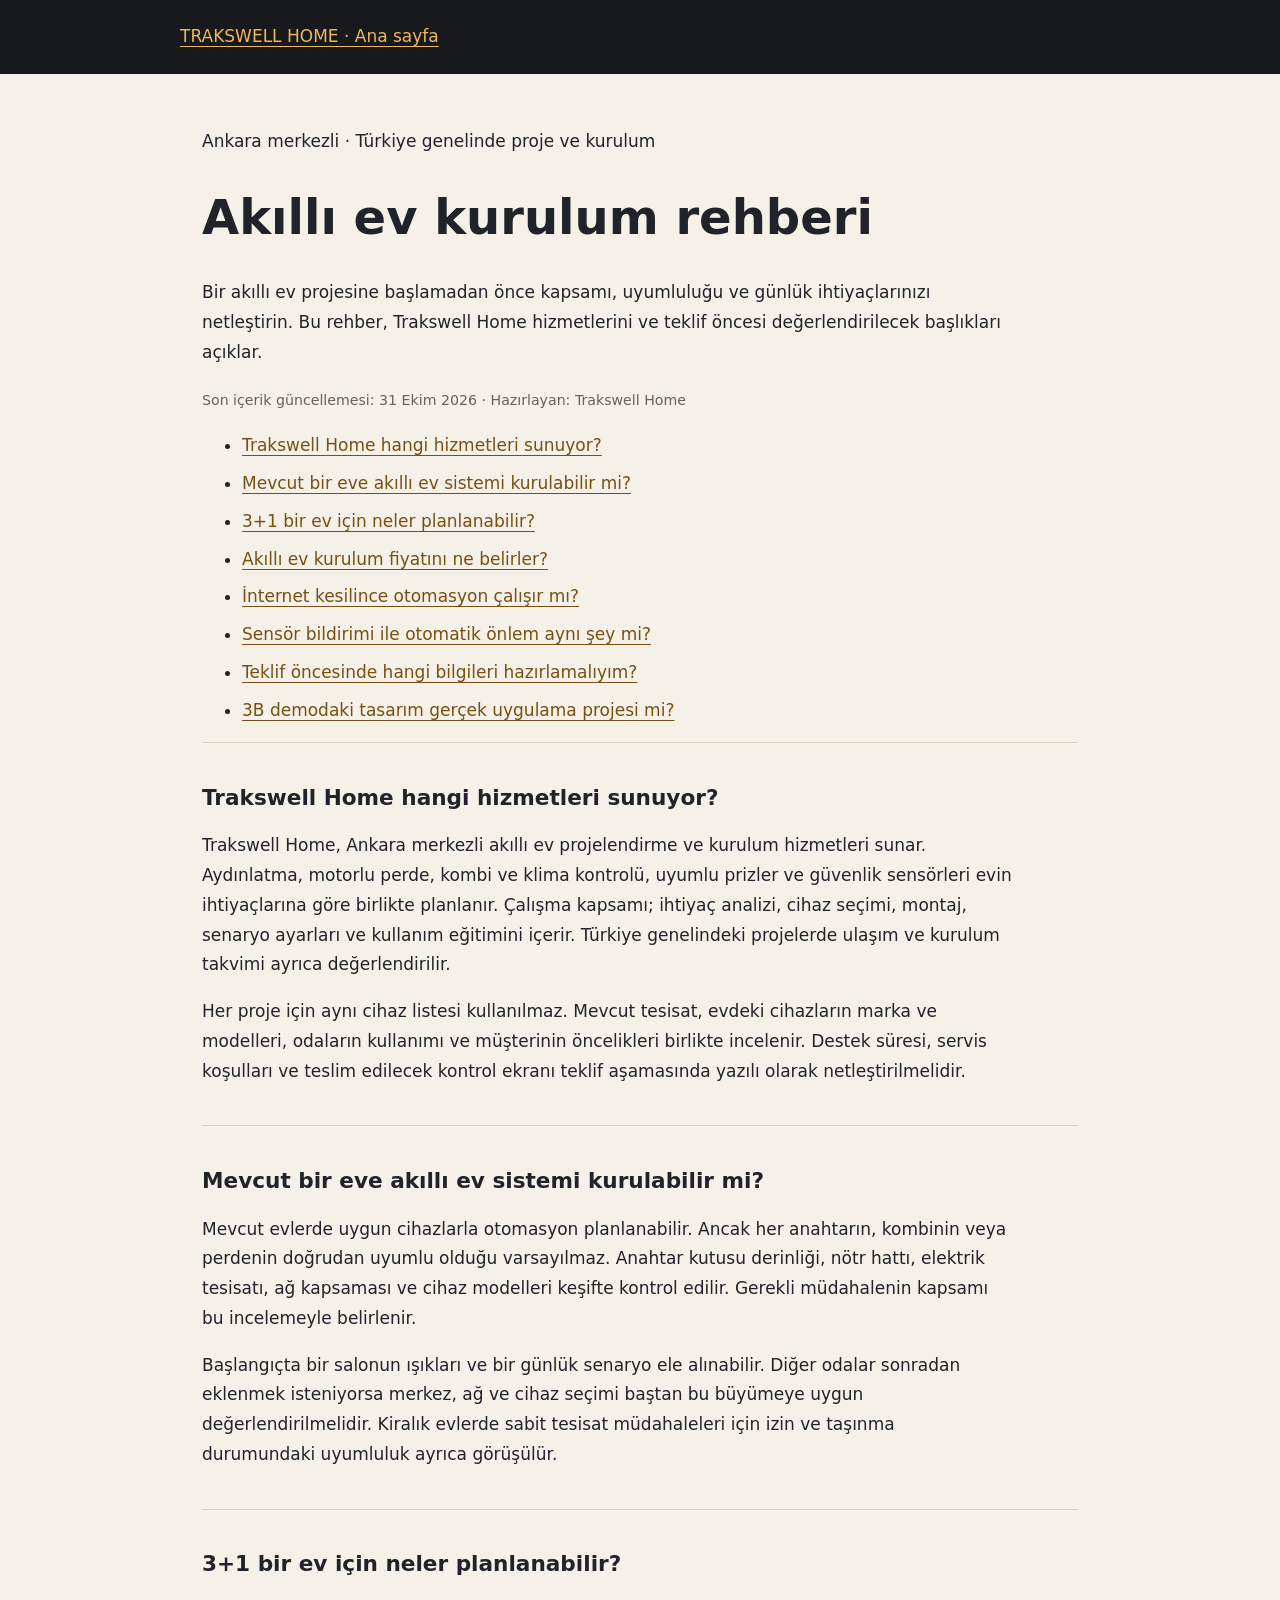
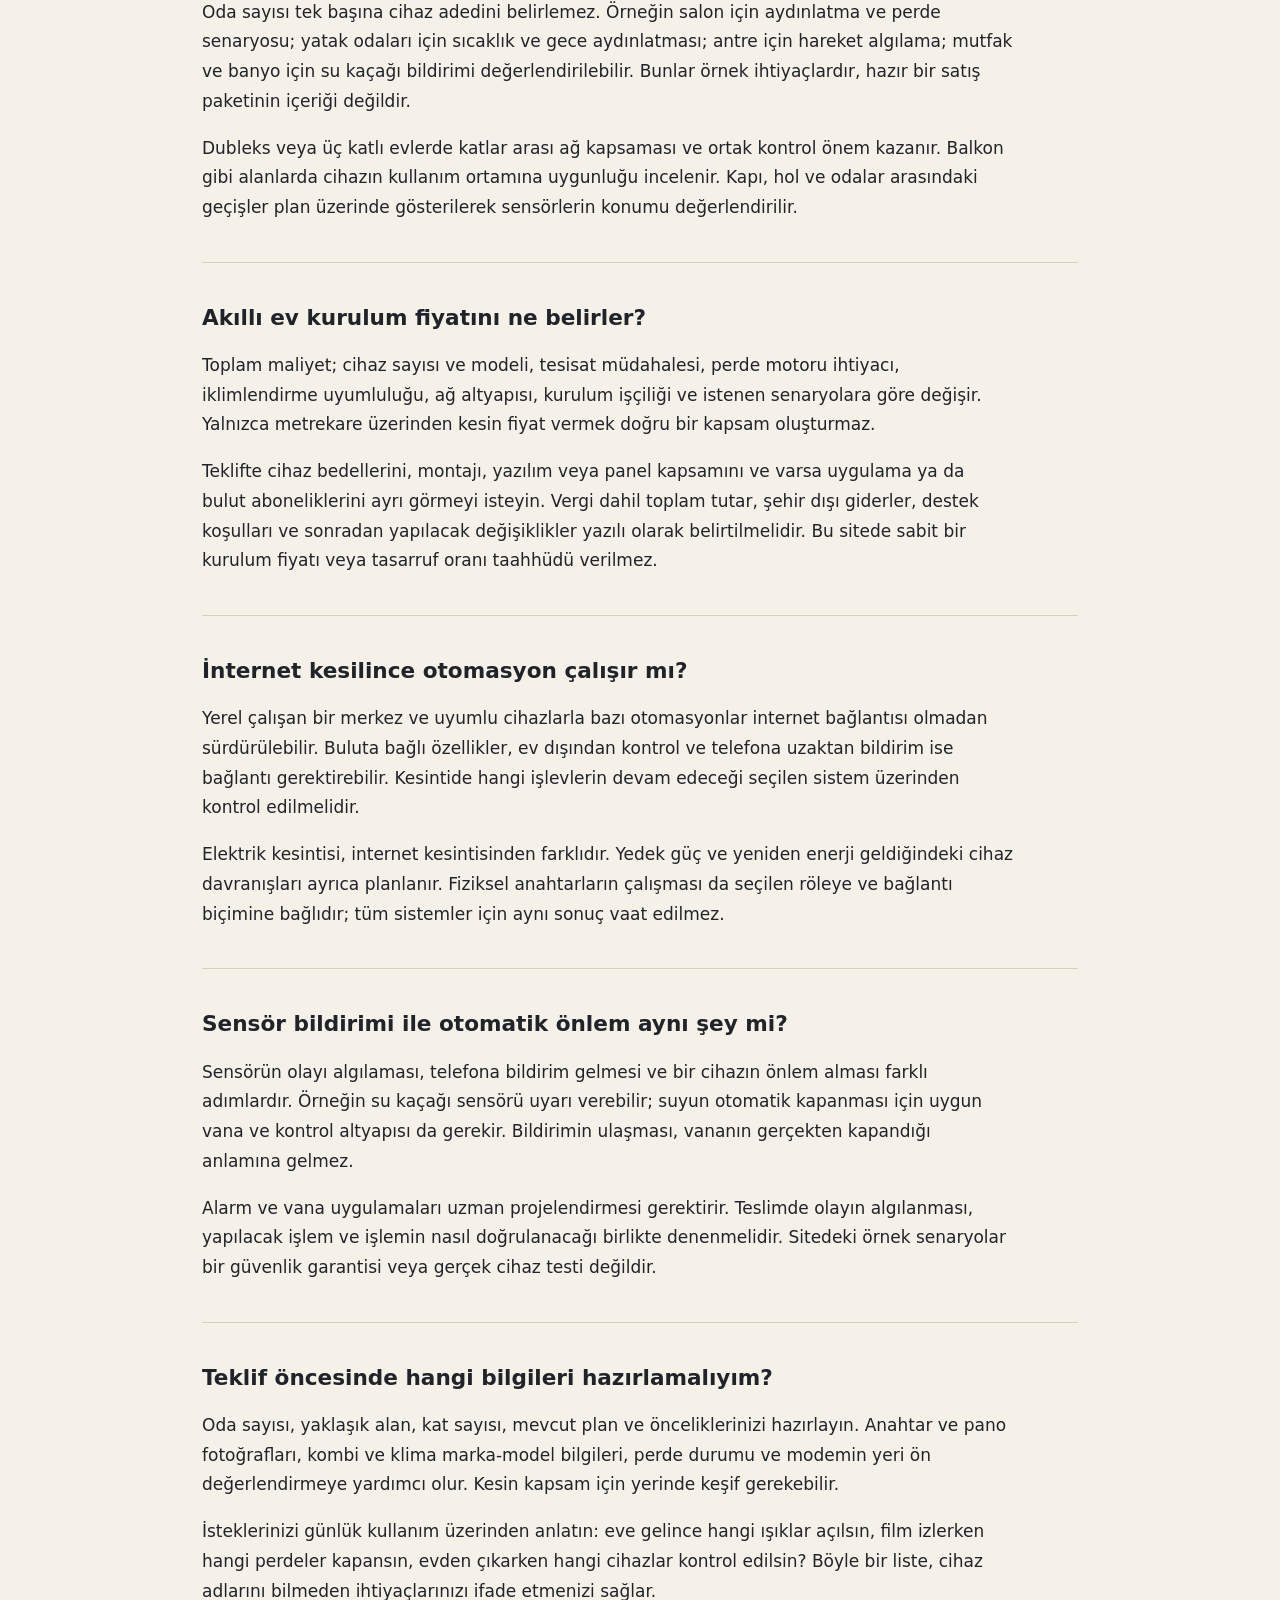
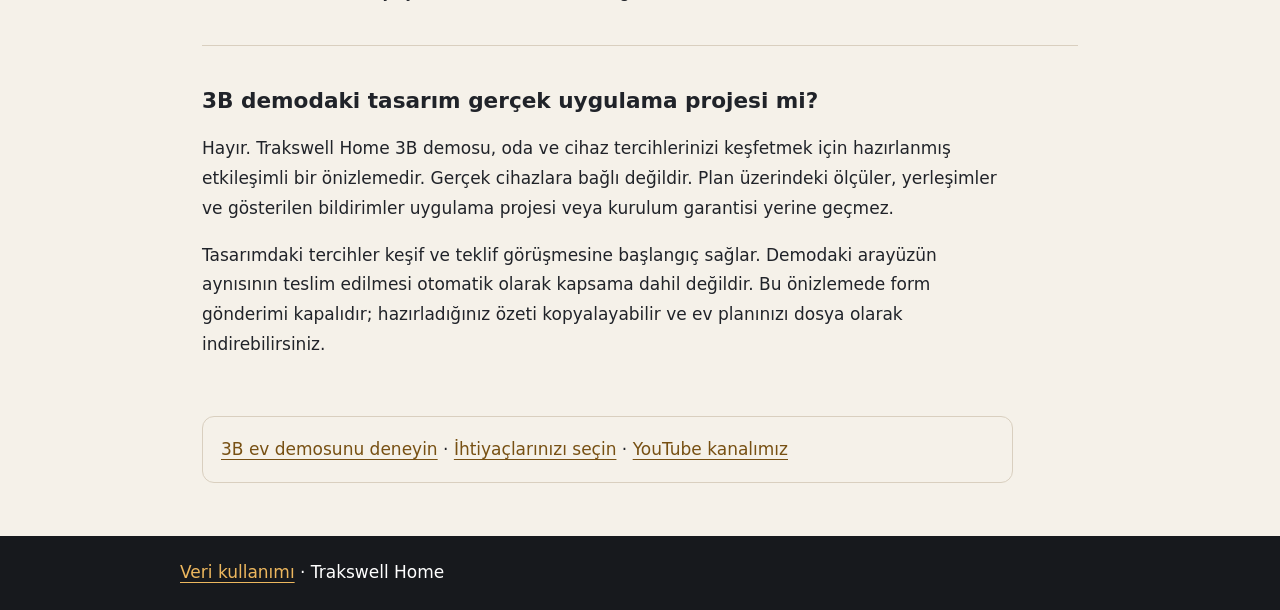
==== akilli-ev-rehberi.html @ f2458daa "Update demo" ====
<!doctype html><html lang="tr"><head><meta charset="utf-8"><meta name="viewport" content="width=device-width,initial-scale=1"><title>Akıllı Ev Kurulum Rehberi | Trakswell Home</title><meta name="description" content="Mevcut eve akıllı ev kurulumu, 3+1 ev planlama, fiyatı belirleyen unsurlar ve internet kesintisi hakkında Trakswell Home rehberi."><meta name="robots" content="index,follow,max-image-preview:large"><link rel="canonical" href="https://hvacarea-ui.github.io/trakswell-home-demo/akilli-ev-rehberi.html"><link rel="icon" href="favicon.svg"><meta name="theme-color" content="#17191d"><style>*{box-sizing:border-box}body{margin:0;background:#f5f1e9;color:#202329;font:17px/1.75 system-ui,sans-serif}header,footer{background:#17191d;color:#fff;padding:22px max(20px,calc((100% - 920px)/2))}header a,footer a{color:#edb75e}main{max-width:920px;margin:auto;padding:36px 22px}h1{font-size:clamp(2rem,5vw,3rem);line-height:1.2}h2{font-size:1.35rem;line-height:1.4}a{color:#775013;text-underline-offset:4px}a:focus-visible{outline:3px solid #ad791f;outline-offset:4px}section{border-top:1px solid #d9cfbf;padding:22px 0;scroll-margin-top:20px}nav li{margin:8px 0}.note{padding:18px;border:1px solid #d9cfbf;border-radius:12px}p{max-width:75ch}small{color:#68605a}</style></head><body><header><a href="./">TRAKSWELL HOME · Ana sayfa</a></header><main><p>Ankara merkezli · Türkiye genelinde proje ve kurulum</p><h1>Akıllı ev kurulum rehberi</h1><p>Bir akıllı ev projesine başlamadan önce kapsamı, uyumluluğu ve günlük ihtiyaçlarınızı netleştirin. Bu rehber, Trakswell Home hizmetlerini ve teklif öncesi değerlendirilecek başlıkları açıklar.</p><p><small>Son içerik güncellemesi: <time datetime="2026-10-31">31 Ekim 2026</time> · Hazırlayan: Trakswell Home</small></p><nav aria-label="Rehber içeriği"><ul><li><a href="#soru-1">Trakswell Home hangi hizmetleri sunuyor?</a></li><li><a href="#soru-2">Mevcut bir eve akıllı ev sistemi kurulabilir mi?</a></li><li><a href="#soru-3">3+1 bir ev için neler planlanabilir?</a></li><li><a href="#soru-4">Akıllı ev kurulum fiyatını ne belirler?</a></li><li><a href="#soru-5">İnternet kesilince otomasyon çalışır mı?</a></li><li><a href="#soru-6">Sensör bildirimi ile otomatik önlem aynı şey mi?</a></li><li><a href="#soru-7">Teklif öncesinde hangi bilgileri hazırlamalıyım?</a></li><li><a href="#soru-8">3B demodaki tasarım gerçek uygulama projesi mi?</a></li></ul></nav><section id="soru-1"><h2>Trakswell Home hangi hizmetleri sunuyor?</h2><p>Trakswell Home, Ankara merkezli akıllı ev projelendirme ve kurulum hizmetleri sunar. Aydınlatma, motorlu perde, kombi ve klima kontrolü, uyumlu prizler ve güvenlik sensörleri evin ihtiyaçlarına göre birlikte planlanır. Çalışma kapsamı; ihtiyaç analizi, cihaz seçimi, montaj, senaryo ayarları ve kullanım eğitimini içerir. Türkiye genelindeki projelerde ulaşım ve kurulum takvimi ayrıca değerlendirilir.</p><p>Her proje için aynı cihaz listesi kullanılmaz. Mevcut tesisat, evdeki cihazların marka ve modelleri, odaların kullanımı ve müşterinin öncelikleri birlikte incelenir. Destek süresi, servis koşulları ve teslim edilecek kontrol ekranı teklif aşamasında yazılı olarak netleştirilmelidir.</p></section><section id="soru-2"><h2>Mevcut bir eve akıllı ev sistemi kurulabilir mi?</h2><p>Mevcut evlerde uygun cihazlarla otomasyon planlanabilir. Ancak her anahtarın, kombinin veya perdenin doğrudan uyumlu olduğu varsayılmaz. Anahtar kutusu derinliği, nötr hattı, elektrik tesisatı, ağ kapsaması ve cihaz modelleri keşifte kontrol edilir. Gerekli müdahalenin kapsamı bu incelemeyle belirlenir.</p><p>Başlangıçta bir salonun ışıkları ve bir günlük senaryo ele alınabilir. Diğer odalar sonradan eklenmek isteniyorsa merkez, ağ ve cihaz seçimi baştan bu büyümeye uygun değerlendirilmelidir. Kiralık evlerde sabit tesisat müdahaleleri için izin ve taşınma durumundaki uyumluluk ayrıca görüşülür.</p></section><section id="soru-3"><h2>3+1 bir ev için neler planlanabilir?</h2><p>Oda sayısı tek başına cihaz adedini belirlemez. Örneğin salon için aydınlatma ve perde senaryosu; yatak odaları için sıcaklık ve gece aydınlatması; antre için hareket algılama; mutfak ve banyo için su kaçağı bildirimi değerlendirilebilir. Bunlar örnek ihtiyaçlardır, hazır bir satış paketinin içeriği değildir.</p><p>Dubleks veya üç katlı evlerde katlar arası ağ kapsaması ve ortak kontrol önem kazanır. Balkon gibi alanlarda cihazın kullanım ortamına uygunluğu incelenir. Kapı, hol ve odalar arasındaki geçişler plan üzerinde gösterilerek sensörlerin konumu değerlendirilir.</p></section><section id="soru-4"><h2>Akıllı ev kurulum fiyatını ne belirler?</h2><p>Toplam maliyet; cihaz sayısı ve modeli, tesisat müdahalesi, perde motoru ihtiyacı, iklimlendirme uyumluluğu, ağ altyapısı, kurulum işçiliği ve istenen senaryolara göre değişir. Yalnızca metrekare üzerinden kesin fiyat vermek doğru bir kapsam oluşturmaz.</p><p>Teklifte cihaz bedellerini, montajı, yazılım veya panel kapsamını ve varsa uygulama ya da bulut aboneliklerini ayrı görmeyi isteyin. Vergi dahil toplam tutar, şehir dışı giderler, destek koşulları ve sonradan yapılacak değişiklikler yazılı olarak belirtilmelidir. Bu sitede sabit bir kurulum fiyatı veya tasarruf oranı taahhüdü verilmez.</p></section><section id="soru-5"><h2>İnternet kesilince otomasyon çalışır mı?</h2><p>Yerel çalışan bir merkez ve uyumlu cihazlarla bazı otomasyonlar internet bağlantısı olmadan sürdürülebilir. Buluta bağlı özellikler, ev dışından kontrol ve telefona uzaktan bildirim ise bağlantı gerektirebilir. Kesintide hangi işlevlerin devam edeceği seçilen sistem üzerinden kontrol edilmelidir.</p><p>Elektrik kesintisi, internet kesintisinden farklıdır. Yedek güç ve yeniden enerji geldiğindeki cihaz davranışları ayrıca planlanır. Fiziksel anahtarların çalışması da seçilen röleye ve bağlantı biçimine bağlıdır; tüm sistemler için aynı sonuç vaat edilmez.</p></section><section id="soru-6"><h2>Sensör bildirimi ile otomatik önlem aynı şey mi?</h2><p>Sensörün olayı algılaması, telefona bildirim gelmesi ve bir cihazın önlem alması farklı adımlardır. Örneğin su kaçağı sensörü uyarı verebilir; suyun otomatik kapanması için uygun vana ve kontrol altyapısı da gerekir. Bildirimin ulaşması, vananın gerçekten kapandığı anlamına gelmez.</p><p>Alarm ve vana uygulamaları uzman projelendirmesi gerektirir. Teslimde olayın algılanması, yapılacak işlem ve işlemin nasıl doğrulanacağı birlikte denenmelidir. Sitedeki örnek senaryolar bir güvenlik garantisi veya gerçek cihaz testi değildir.</p></section><section id="soru-7"><h2>Teklif öncesinde hangi bilgileri hazırlamalıyım?</h2><p>Oda sayısı, yaklaşık alan, kat sayısı, mevcut plan ve önceliklerinizi hazırlayın. Anahtar ve pano fotoğrafları, kombi ve klima marka-model bilgileri, perde durumu ve modemin yeri ön değerlendirmeye yardımcı olur. Kesin kapsam için yerinde keşif gerekebilir.</p><p>İsteklerinizi günlük kullanım üzerinden anlatın: eve gelince hangi ışıklar açılsın, film izlerken hangi perdeler kapansın, evden çıkarken hangi cihazlar kontrol edilsin? Böyle bir liste, cihaz adlarını bilmeden ihtiyaçlarınızı ifade etmenizi sağlar.</p></section><section id="soru-8"><h2>3B demodaki tasarım gerçek uygulama projesi mi?</h2><p>Hayır. Trakswell Home 3B demosu, oda ve cihaz tercihlerinizi keşfetmek için hazırlanmış etkileşimli bir önizlemedir. Gerçek cihazlara bağlı değildir. Plan üzerindeki ölçüler, yerleşimler ve gösterilen bildirimler uygulama projesi veya kurulum garantisi yerine geçmez.</p><p>Tasarımdaki tercihler keşif ve teklif görüşmesine başlangıç sağlar. Demodaki arayüzün aynısının teslim edilmesi otomatik olarak kapsama dahil değildir. Bu önizlemede form gönderimi kapalıdır; hazırladığınız özeti kopyalayabilir ve ev planınızı dosya olarak indirebilirsiniz.</p></section><p class="note"><a href="./#ev-demo">3B ev demosunu deneyin</a> · <a href="./#proje-secimleri">İhtiyaçlarınızı seçin</a> · <a href="https://www.youtube.com/@TrakswellHome">YouTube kanalımız</a></p></main><footer><a href="./#veri-bilgisi">Veri kullanımı</a> · Trakswell Home</footer><script type="application/ld+json">{"@context":"https://schema.org","@type":"WebPage","@id":"https://hvacarea-ui.github.io/trakswell-home-demo/akilli-ev-rehberi.html#page","url":"https://hvacarea-ui.github.io/trakswell-home-demo/akilli-ev-rehberi.html","name":"Akıllı Ev Kurulum Rehberi | Trakswell Home","inLanguage":"tr-TR","description":"Mevcut eve akıllı ev kurulumu, 3+1 planlama, maliyet unsurları ve teklif hazırlığı hakkında sorular ve yanıtlar.","isPartOf":{"@type":"WebSite","url":"https://hvacarea-ui.github.io/trakswell-home-demo/","name":"Trakswell Home"},"publisher":{"@type":"Organization","name":"Trakswell Home","url":"https://hvacarea-ui.github.io/trakswell-home-demo/"}}</script></body></html>
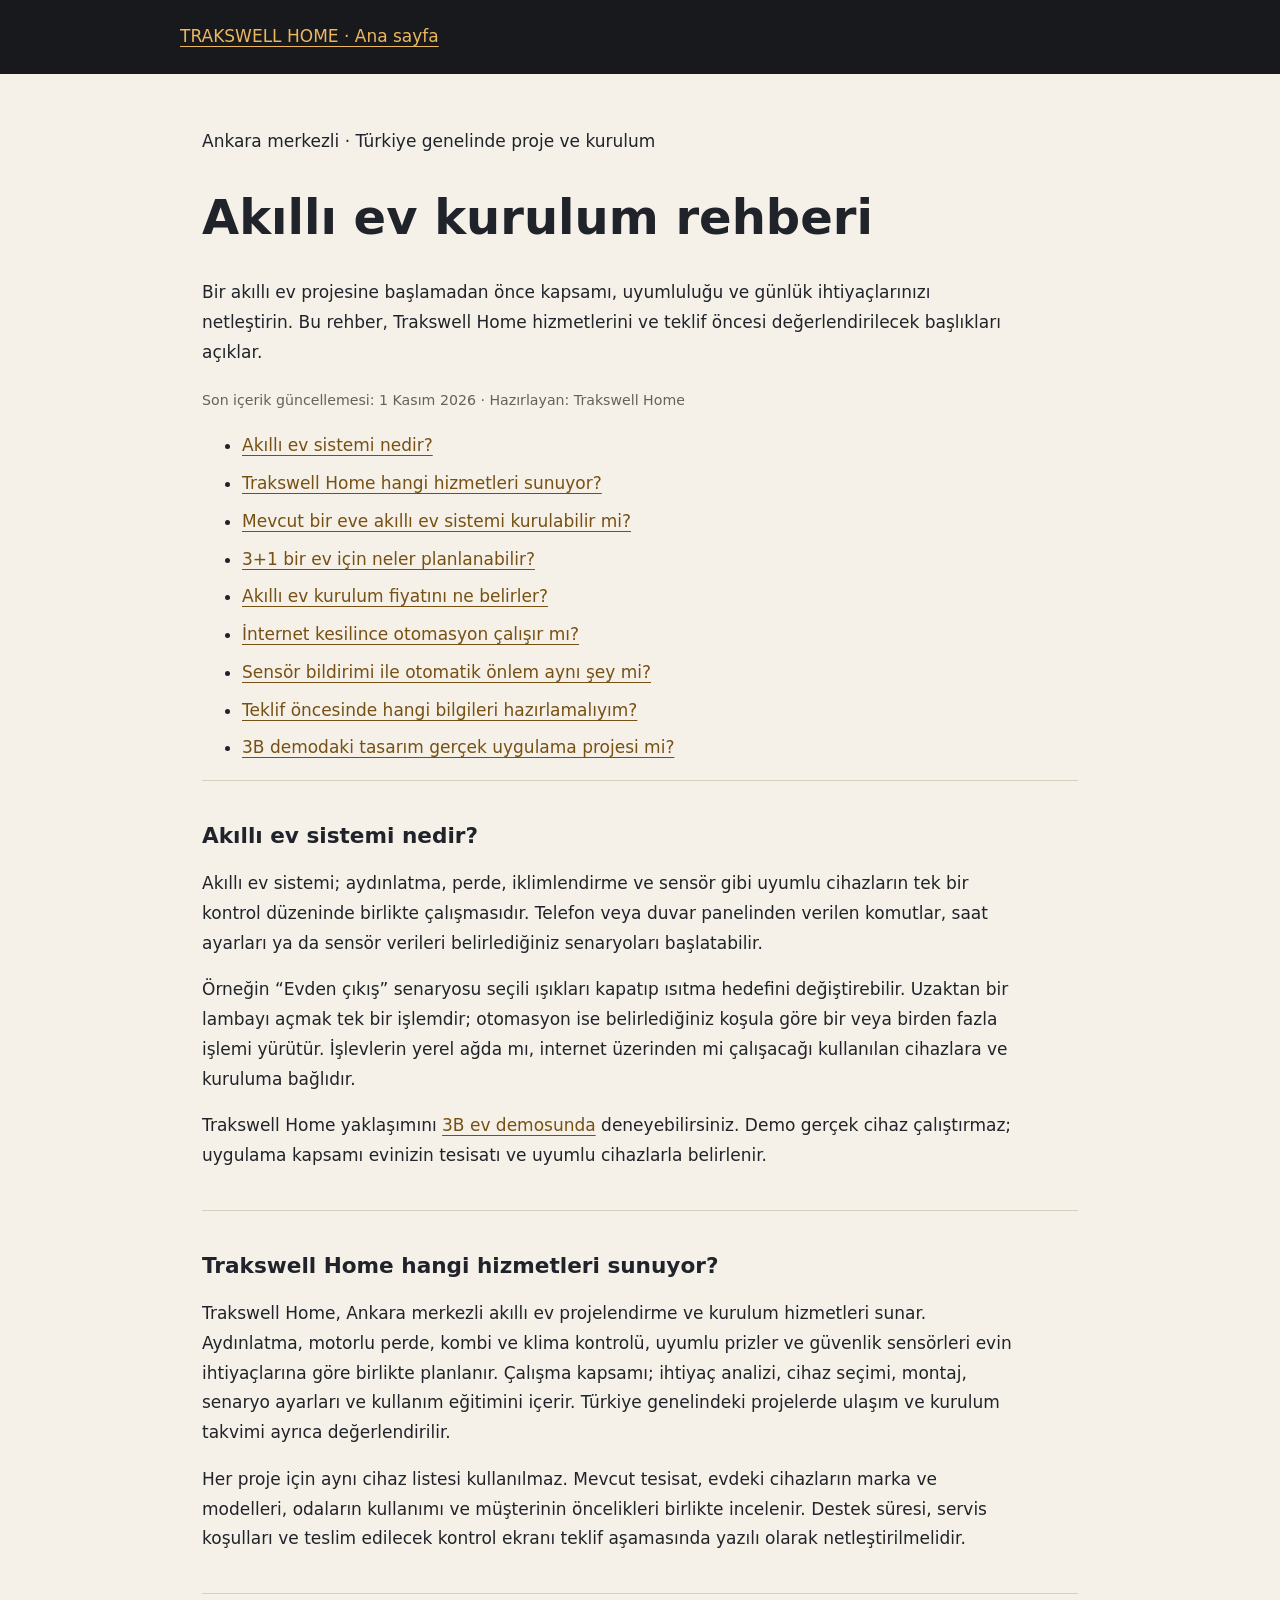
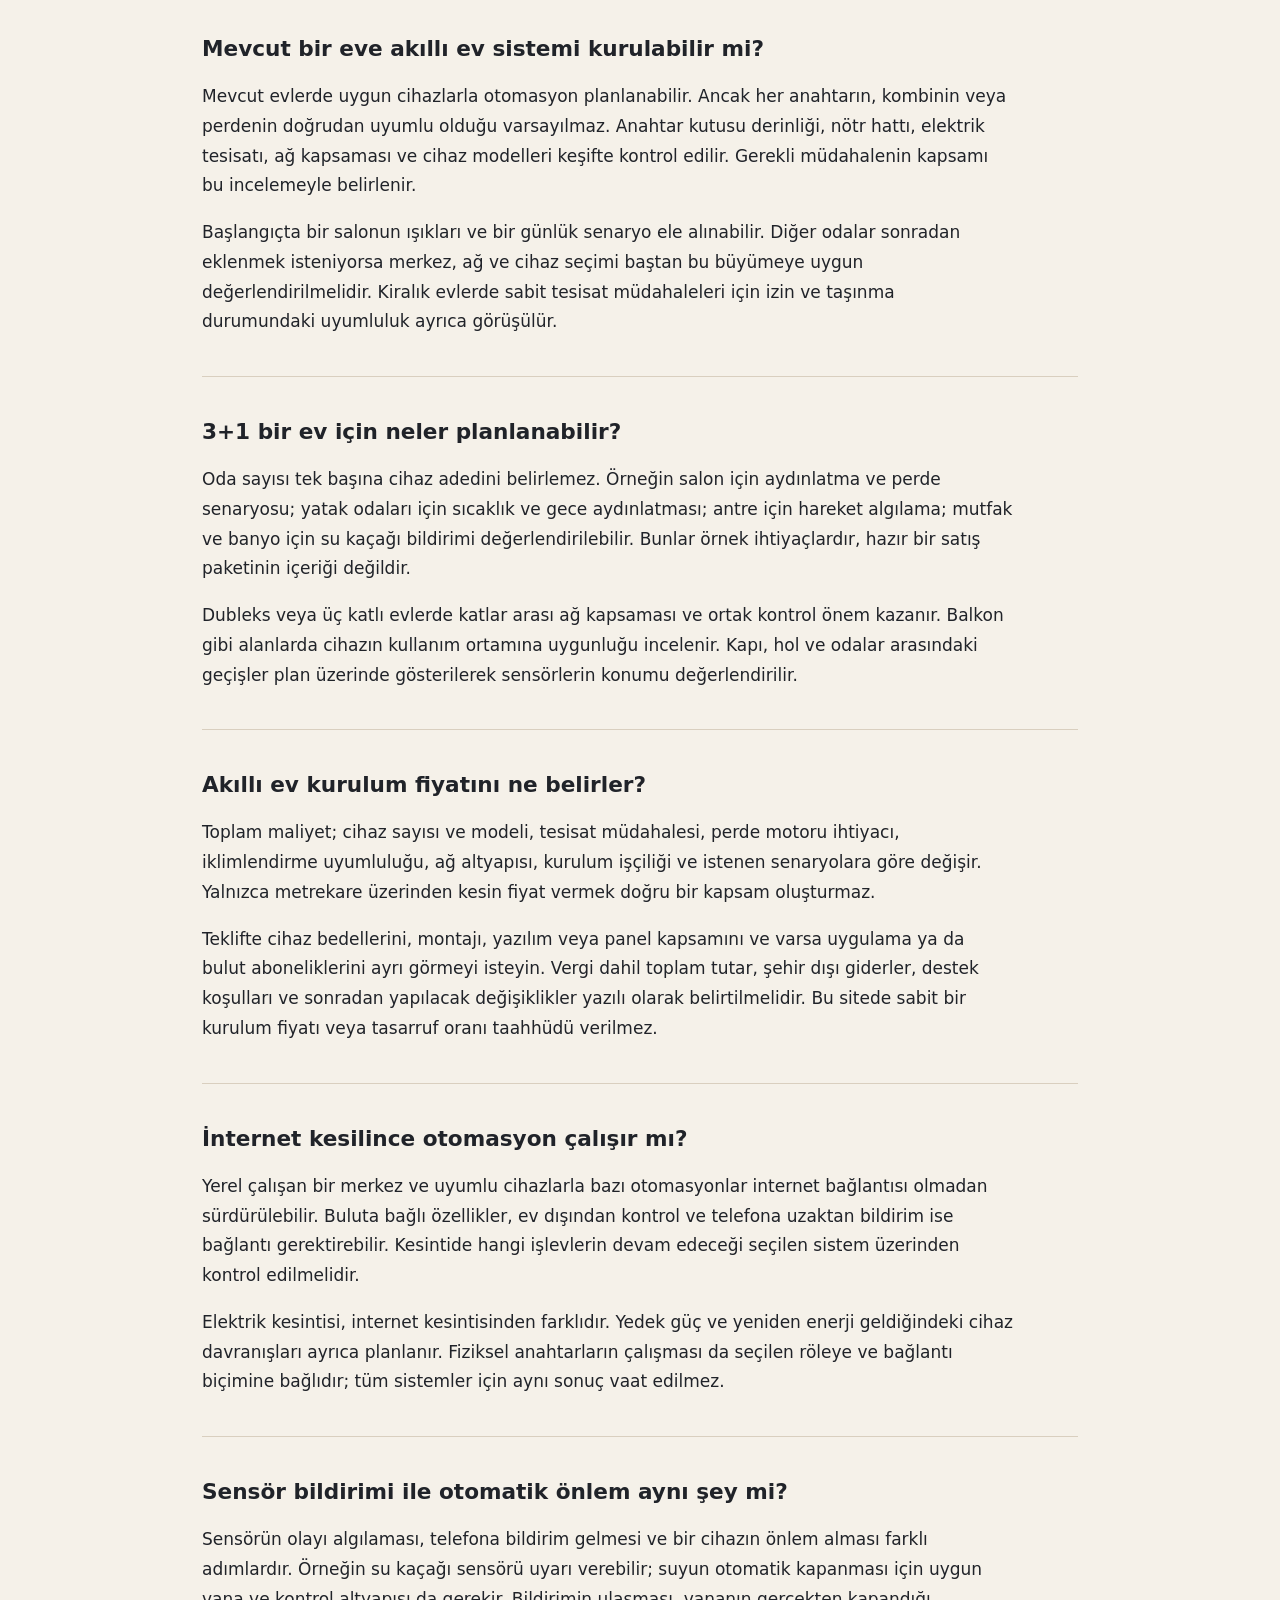
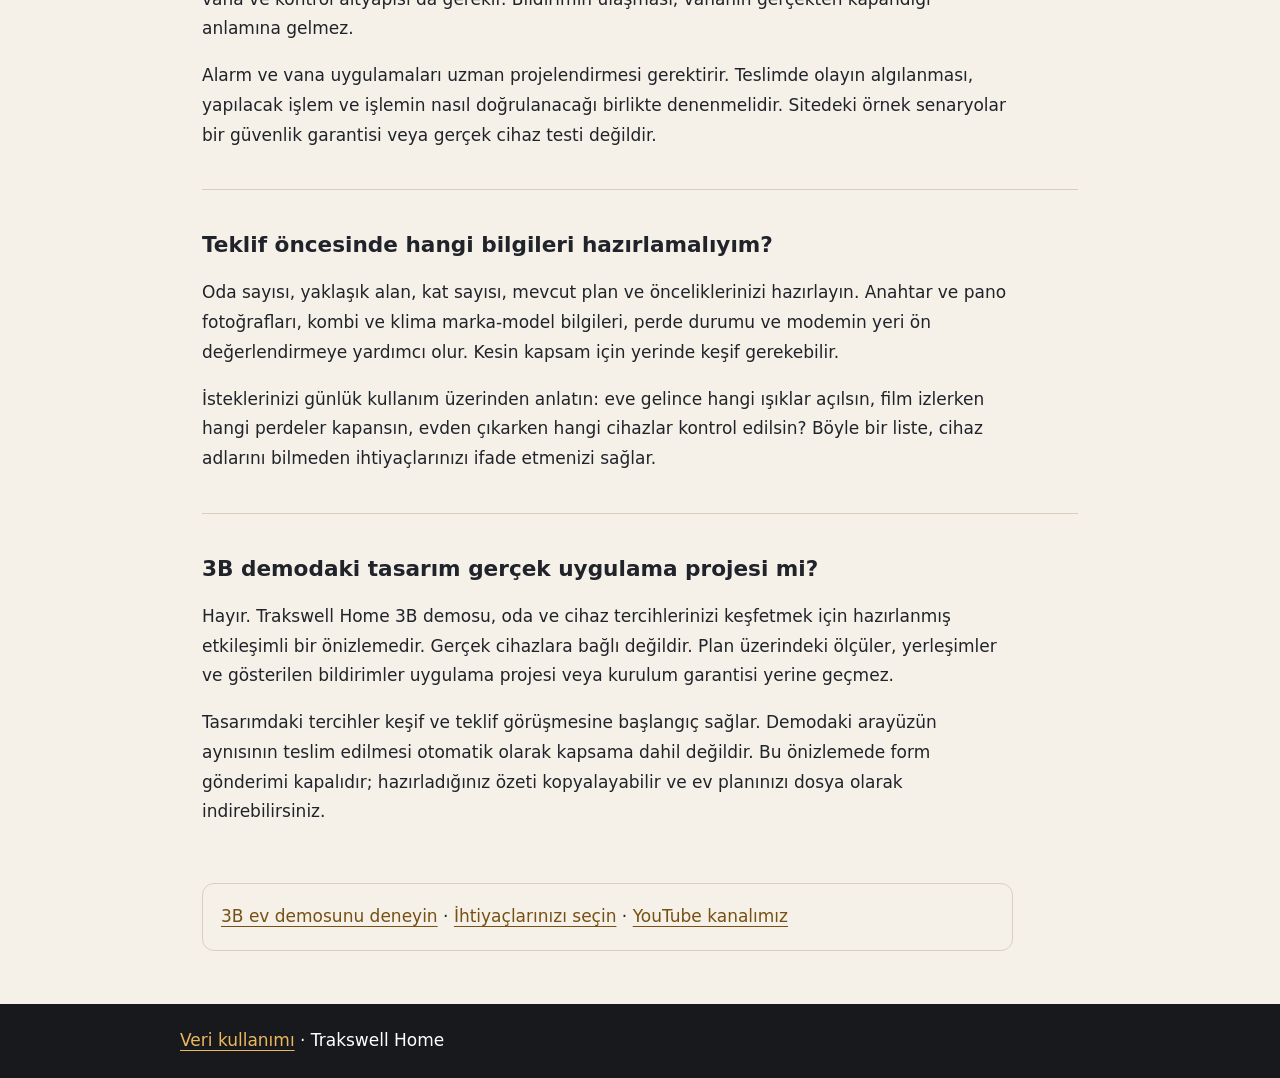
==== commit 41653d9b: "Update demo" ====
--- a/akilli-ev-rehberi.html
+++ b/akilli-ev-rehberi.html
@@ -1 +1 @@
-<!doctype html><html lang="tr"><head><meta charset="utf-8"><meta name="viewport" content="width=device-width,initial-scale=1"><title>Akıllı Ev Kurulum Rehberi | Trakswell Home</title><meta name="description" content="Mevcut eve akıllı ev kurulumu, 3+1 ev planlama, fiyatı belirleyen unsurlar ve internet kesintisi hakkında Trakswell Home rehberi."><meta name="robots" content="index,follow,max-image-preview:large"><link rel="canonical" href="https://hvacarea-ui.github.io/trakswell-home-demo/akilli-ev-rehberi.html"><link rel="icon" href="favicon.svg"><meta name="theme-color" content="#17191d"><style>*{box-sizing:border-box}body{margin:0;background:#f5f1e9;color:#202329;font:17px/1.75 system-ui,sans-serif}header,footer{background:#17191d;color:#fff;padding:22px max(20px,calc((100% - 920px)/2))}header a,footer a{color:#edb75e}main{max-width:920px;margin:auto;padding:36px 22px}h1{font-size:clamp(2rem,5vw,3rem);line-height:1.2}h2{font-size:1.35rem;line-height:1.4}a{color:#775013;text-underline-offset:4px}a:focus-visible{outline:3px solid #ad791f;outline-offset:4px}section{border-top:1px solid #d9cfbf;padding:22px 0;scroll-margin-top:20px}nav li{margin:8px 0}.note{padding:18px;border:1px solid #d9cfbf;border-radius:12px}p{max-width:75ch}small{color:#68605a}</style></head><body><header><a href="./">TRAKSWELL HOME · Ana sayfa</a></header><main><p>Ankara merkezli · Türkiye genelinde proje ve kurulum</p><h1>Akıllı ev kurulum rehberi</h1><p>Bir akıllı ev projesine başlamadan önce kapsamı, uyumluluğu ve günlük ihtiyaçlarınızı netleştirin. Bu rehber, Trakswell Home hizmetlerini ve teklif öncesi değerlendirilecek başlıkları açıklar.</p><p><small>Son içerik güncellemesi: <time datetime="2026-10-31">31 Ekim 2026</time> · Hazırlayan: Trakswell Home</small></p><nav aria-label="Rehber içeriği"><ul><li><a href="#soru-1">Trakswell Home hangi hizmetleri sunuyor?</a></li><li><a href="#soru-2">Mevcut bir eve akıllı ev sistemi kurulabilir mi?</a></li><li><a href="#soru-3">3+1 bir ev için neler planlanabilir?</a></li><li><a href="#soru-4">Akıllı ev kurulum fiyatını ne belirler?</a></li><li><a href="#soru-5">İnternet kesilince otomasyon çalışır mı?</a></li><li><a href="#soru-6">Sensör bildirimi ile otomatik önlem aynı şey mi?</a></li><li><a href="#soru-7">Teklif öncesinde hangi bilgileri hazırlamalıyım?</a></li><li><a href="#soru-8">3B demodaki tasarım gerçek uygulama projesi mi?</a></li></ul></nav><section id="soru-1"><h2>Trakswell Home hangi hizmetleri sunuyor?</h2><p>Trakswell Home, Ankara merkezli akıllı ev projelendirme ve kurulum hizmetleri sunar. Aydınlatma, motorlu perde, kombi ve klima kontrolü, uyumlu prizler ve güvenlik sensörleri evin ihtiyaçlarına göre birlikte planlanır. Çalışma kapsamı; ihtiyaç analizi, cihaz seçimi, montaj, senaryo ayarları ve kullanım eğitimini içerir. Türkiye genelindeki projelerde ulaşım ve kurulum takvimi ayrıca değerlendirilir.</p><p>Her proje için aynı cihaz listesi kullanılmaz. Mevcut tesisat, evdeki cihazların marka ve modelleri, odaların kullanımı ve müşterinin öncelikleri birlikte incelenir. Destek süresi, servis koşulları ve teslim edilecek kontrol ekranı teklif aşamasında yazılı olarak netleştirilmelidir.</p></section><section id="soru-2"><h2>Mevcut bir eve akıllı ev sistemi kurulabilir mi?</h2><p>Mevcut evlerde uygun cihazlarla otomasyon planlanabilir. Ancak her anahtarın, kombinin veya perdenin doğrudan uyumlu olduğu varsayılmaz. Anahtar kutusu derinliği, nötr hattı, elektrik tesisatı, ağ kapsaması ve cihaz modelleri keşifte kontrol edilir. Gerekli müdahalenin kapsamı bu incelemeyle belirlenir.</p><p>Başlangıçta bir salonun ışıkları ve bir günlük senaryo ele alınabilir. Diğer odalar sonradan eklenmek isteniyorsa merkez, ağ ve cihaz seçimi baştan bu büyümeye uygun değerlendirilmelidir. Kiralık evlerde sabit tesisat müdahaleleri için izin ve taşınma durumundaki uyumluluk ayrıca görüşülür.</p></section><section id="soru-3"><h2>3+1 bir ev için neler planlanabilir?</h2><p>Oda sayısı tek başına cihaz adedini belirlemez. Örneğin salon için aydınlatma ve perde senaryosu; yatak odaları için sıcaklık ve gece aydınlatması; antre için hareket algılama; mutfak ve banyo için su kaçağı bildirimi değerlendirilebilir. Bunlar örnek ihtiyaçlardır, hazır bir satış paketinin içeriği değildir.</p><p>Dubleks veya üç katlı evlerde katlar arası ağ kapsaması ve ortak kontrol önem kazanır. Balkon gibi alanlarda cihazın kullanım ortamına uygunluğu incelenir. Kapı, hol ve odalar arasındaki geçişler plan üzerinde gösterilerek sensörlerin konumu değerlendirilir.</p></section><section id="soru-4"><h2>Akıllı ev kurulum fiyatını ne belirler?</h2><p>Toplam maliyet; cihaz sayısı ve modeli, tesisat müdahalesi, perde motoru ihtiyacı, iklimlendirme uyumluluğu, ağ altyapısı, kurulum işçiliği ve istenen senaryolara göre değişir. Yalnızca metrekare üzerinden kesin fiyat vermek doğru bir kapsam oluşturmaz.</p><p>Teklifte cihaz bedellerini, montajı, yazılım veya panel kapsamını ve varsa uygulama ya da bulut aboneliklerini ayrı görmeyi isteyin. Vergi dahil toplam tutar, şehir dışı giderler, destek koşulları ve sonradan yapılacak değişiklikler yazılı olarak belirtilmelidir. Bu sitede sabit bir kurulum fiyatı veya tasarruf oranı taahhüdü verilmez.</p></section><section id="soru-5"><h2>İnternet kesilince otomasyon çalışır mı?</h2><p>Yerel çalışan bir merkez ve uyumlu cihazlarla bazı otomasyonlar internet bağlantısı olmadan sürdürülebilir. Buluta bağlı özellikler, ev dışından kontrol ve telefona uzaktan bildirim ise bağlantı gerektirebilir. Kesintide hangi işlevlerin devam edeceği seçilen sistem üzerinden kontrol edilmelidir.</p><p>Elektrik kesintisi, internet kesintisinden farklıdır. Yedek güç ve yeniden enerji geldiğindeki cihaz davranışları ayrıca planlanır. Fiziksel anahtarların çalışması da seçilen röleye ve bağlantı biçimine bağlıdır; tüm sistemler için aynı sonuç vaat edilmez.</p></section><section id="soru-6"><h2>Sensör bildirimi ile otomatik önlem aynı şey mi?</h2><p>Sensörün olayı algılaması, telefona bildirim gelmesi ve bir cihazın önlem alması farklı adımlardır. Örneğin su kaçağı sensörü uyarı verebilir; suyun otomatik kapanması için uygun vana ve kontrol altyapısı da gerekir. Bildirimin ulaşması, vananın gerçekten kapandığı anlamına gelmez.</p><p>Alarm ve vana uygulamaları uzman projelendirmesi gerektirir. Teslimde olayın algılanması, yapılacak işlem ve işlemin nasıl doğrulanacağı birlikte denenmelidir. Sitedeki örnek senaryolar bir güvenlik garantisi veya gerçek cihaz testi değildir.</p></section><section id="soru-7"><h2>Teklif öncesinde hangi bilgileri hazırlamalıyım?</h2><p>Oda sayısı, yaklaşık alan, kat sayısı, mevcut plan ve önceliklerinizi hazırlayın. Anahtar ve pano fotoğrafları, kombi ve klima marka-model bilgileri, perde durumu ve modemin yeri ön değerlendirmeye yardımcı olur. Kesin kapsam için yerinde keşif gerekebilir.</p><p>İsteklerinizi günlük kullanım üzerinden anlatın: eve gelince hangi ışıklar açılsın, film izlerken hangi perdeler kapansın, evden çıkarken hangi cihazlar kontrol edilsin? Böyle bir liste, cihaz adlarını bilmeden ihtiyaçlarınızı ifade etmenizi sağlar.</p></section><section id="soru-8"><h2>3B demodaki tasarım gerçek uygulama projesi mi?</h2><p>Hayır. Trakswell Home 3B demosu, oda ve cihaz tercihlerinizi keşfetmek için hazırlanmış etkileşimli bir önizlemedir. Gerçek cihazlara bağlı değildir. Plan üzerindeki ölçüler, yerleşimler ve gösterilen bildirimler uygulama projesi veya kurulum garantisi yerine geçmez.</p><p>Tasarımdaki tercihler keşif ve teklif görüşmesine başlangıç sağlar. Demodaki arayüzün aynısının teslim edilmesi otomatik olarak kapsama dahil değildir. Bu önizlemede form gönderimi kapalıdır; hazırladığınız özeti kopyalayabilir ve ev planınızı dosya olarak indirebilirsiniz.</p></section><p class="note"><a href="./#ev-demo">3B ev demosunu deneyin</a> · <a href="./#proje-secimleri">İhtiyaçlarınızı seçin</a> · <a href="https://www.youtube.com/@TrakswellHome">YouTube kanalımız</a></p></main><footer><a href="./#veri-bilgisi">Veri kullanımı</a> · Trakswell Home</footer><script type="application/ld+json">{"@context":"https://schema.org","@type":"WebPage","@id":"https://hvacarea-ui.github.io/trakswell-home-demo/akilli-ev-rehberi.html#page","url":"https://hvacarea-ui.github.io/trakswell-home-demo/akilli-ev-rehberi.html","name":"Akıllı Ev Kurulum Rehberi | Trakswell Home","inLanguage":"tr-TR","description":"Mevcut eve akıllı ev kurulumu, 3+1 planlama, maliyet unsurları ve teklif hazırlığı hakkında sorular ve yanıtlar.","isPartOf":{"@type":"WebSite","url":"https://hvacarea-ui.github.io/trakswell-home-demo/","name":"Trakswell Home"},"publisher":{"@type":"Organization","name":"Trakswell Home","url":"https://hvacarea-ui.github.io/trakswell-home-demo/"}}</script></body></html>+<!doctype html><html lang="tr"><head><meta http-equiv="Content-Security-Policy" content="default-src 'self'; script-src 'self'; style-src 'self' 'unsafe-inline'; img-src 'self' data: blob:; font-src 'self'; connect-src 'self'; media-src 'self' data: blob:; frame-src 'none'; object-src 'none'; base-uri 'none'; form-action 'none'"><meta name="referrer" content="no-referrer"><meta http-equiv="X-DNS-Prefetch-Control" content="off"><link rel="stylesheet" href="fonts.css?v=20261101-local"><meta charset="utf-8"><meta name="viewport" content="width=device-width,initial-scale=1"><title>Akıllı Ev Kurulum Rehberi | Trakswell Home</title><meta name="description" content="Mevcut eve akıllı ev kurulumu, 3+1 ev planlama, fiyatı belirleyen unsurlar ve internet kesintisi hakkında Trakswell Home rehberi."><meta name="robots" content="index,follow,max-image-preview:large"><link rel="canonical" href="https://hvacarea-ui.github.io/trakswell-home-demo/akilli-ev-rehberi.html"><link rel="icon" href="icons/favicon.svg"><meta name="theme-color" content="#17191d"><style>*{box-sizing:border-box}body{margin:0;background:#f5f1e9;color:#202329;font:17px/1.75 "Red Hat Text",system-ui,sans-serif}header,footer{background:#17191d;color:#fff;padding:22px max(20px,calc((100% - 920px)/2))}header a,footer a{color:#edb75e}main{max-width:920px;margin:auto;padding:36px 22px}h1{font-size:clamp(2rem,5vw,3rem);line-height:1.2}h2{font-size:1.35rem;line-height:1.4}a{color:#775013;text-underline-offset:4px}a:focus-visible{outline:3px solid #ad791f;outline-offset:4px}section{border-top:1px solid #d9cfbf;padding:22px 0;scroll-margin-top:20px}nav li{margin:8px 0}.note{padding:18px;border:1px solid #d9cfbf;border-radius:12px}p{max-width:75ch}small{color:#68605a}.skip-link{position:fixed;top:8px;left:16px;transform:translateY(-160%);background:#e6ac54;color:#17191d;padding:12px;z-index:5}.skip-link:focus{transform:none}</style><meta property="og:type" content="article"><meta property="og:locale" content="tr_TR"><meta property="og:site_name" content="Trakswell Home"><meta property="og:title" content="Akıllı Ev Kurulum Rehberi | Trakswell Home"><meta property="og:description" content="Akıllı ev nedir, mevcut eve nasıl kurulur? 3+1 ev planlama, fiyatı belirleyen unsurlar ve teklif hazırlığı."><meta property="og:url" content="https://hvacarea-ui.github.io/trakswell-home-demo/akilli-ev-rehberi.html"><meta property="og:image" content="https://hvacarea-ui.github.io/trakswell-home-demo/trakswell-youtube-logo.png"></head><body><a class="skip-link" href="#rehber">İçeriğe geç</a><header><a href="./">TRAKSWELL HOME · Ana sayfa</a></header><main id="rehber" tabindex="-1"><p>Ankara merkezli · Türkiye genelinde proje ve kurulum</p><h1>Akıllı ev kurulum rehberi</h1><p>Bir akıllı ev projesine başlamadan önce kapsamı, uyumluluğu ve günlük ihtiyaçlarınızı netleştirin. Bu rehber, Trakswell Home hizmetlerini ve teklif öncesi değerlendirilecek başlıkları açıklar.</p><p><small>Son içerik güncellemesi: <time datetime="2026-11-01">1 Kasım 2026</time> · Hazırlayan: Trakswell Home</small></p><nav aria-label="Rehber içeriği"><ul><li><a href="#akilli-ev-nedir">Akıllı ev sistemi nedir?</a></li><li><a href="#soru-1">Trakswell Home hangi hizmetleri sunuyor?</a></li><li><a href="#soru-2">Mevcut bir eve akıllı ev sistemi kurulabilir mi?</a></li><li><a href="#soru-3">3+1 bir ev için neler planlanabilir?</a></li><li><a href="#soru-4">Akıllı ev kurulum fiyatını ne belirler?</a></li><li><a href="#soru-5">İnternet kesilince otomasyon çalışır mı?</a></li><li><a href="#soru-6">Sensör bildirimi ile otomatik önlem aynı şey mi?</a></li><li><a href="#soru-7">Teklif öncesinde hangi bilgileri hazırlamalıyım?</a></li><li><a href="#soru-8">3B demodaki tasarım gerçek uygulama projesi mi?</a></li></ul></nav><section id="akilli-ev-nedir"><h2>Akıllı ev sistemi nedir?</h2><p>Akıllı ev sistemi; aydınlatma, perde, iklimlendirme ve sensör gibi uyumlu cihazların tek bir kontrol düzeninde birlikte çalışmasıdır. Telefon veya duvar panelinden verilen komutlar, saat ayarları ya da sensör verileri belirlediğiniz senaryoları başlatabilir.</p><p>Örneğin “Evden çıkış” senaryosu seçili ışıkları kapatıp ısıtma hedefini değiştirebilir. Uzaktan bir lambayı açmak tek bir işlemdir; otomasyon ise belirlediğiniz koşula göre bir veya birden fazla işlemi yürütür. İşlevlerin yerel ağda mı, internet üzerinden mi çalışacağı kullanılan cihazlara ve kuruluma bağlıdır.</p><p>Trakswell Home yaklaşımını <a href="./#ev-demo">3B ev demosunda</a> deneyebilirsiniz. Demo gerçek cihaz çalıştırmaz; uygulama kapsamı evinizin tesisatı ve uyumlu cihazlarla belirlenir.</p></section><section id="soru-1"><h2>Trakswell Home hangi hizmetleri sunuyor?</h2><p>Trakswell Home, Ankara merkezli akıllı ev projelendirme ve kurulum hizmetleri sunar. Aydınlatma, motorlu perde, kombi ve klima kontrolü, uyumlu prizler ve güvenlik sensörleri evin ihtiyaçlarına göre birlikte planlanır. Çalışma kapsamı; ihtiyaç analizi, cihaz seçimi, montaj, senaryo ayarları ve kullanım eğitimini içerir. Türkiye genelindeki projelerde ulaşım ve kurulum takvimi ayrıca değerlendirilir.</p><p>Her proje için aynı cihaz listesi kullanılmaz. Mevcut tesisat, evdeki cihazların marka ve modelleri, odaların kullanımı ve müşterinin öncelikleri birlikte incelenir. Destek süresi, servis koşulları ve teslim edilecek kontrol ekranı teklif aşamasında yazılı olarak netleştirilmelidir.</p></section><section id="soru-2"><h2>Mevcut bir eve akıllı ev sistemi kurulabilir mi?</h2><p>Mevcut evlerde uygun cihazlarla otomasyon planlanabilir. Ancak her anahtarın, kombinin veya perdenin doğrudan uyumlu olduğu varsayılmaz. Anahtar kutusu derinliği, nötr hattı, elektrik tesisatı, ağ kapsaması ve cihaz modelleri keşifte kontrol edilir. Gerekli müdahalenin kapsamı bu incelemeyle belirlenir.</p><p>Başlangıçta bir salonun ışıkları ve bir günlük senaryo ele alınabilir. Diğer odalar sonradan eklenmek isteniyorsa merkez, ağ ve cihaz seçimi baştan bu büyümeye uygun değerlendirilmelidir. Kiralık evlerde sabit tesisat müdahaleleri için izin ve taşınma durumundaki uyumluluk ayrıca görüşülür.</p></section><section id="soru-3"><h2>3+1 bir ev için neler planlanabilir?</h2><p>Oda sayısı tek başına cihaz adedini belirlemez. Örneğin salon için aydınlatma ve perde senaryosu; yatak odaları için sıcaklık ve gece aydınlatması; antre için hareket algılama; mutfak ve banyo için su kaçağı bildirimi değerlendirilebilir. Bunlar örnek ihtiyaçlardır, hazır bir satış paketinin içeriği değildir.</p><p>Dubleks veya üç katlı evlerde katlar arası ağ kapsaması ve ortak kontrol önem kazanır. Balkon gibi alanlarda cihazın kullanım ortamına uygunluğu incelenir. Kapı, hol ve odalar arasındaki geçişler plan üzerinde gösterilerek sensörlerin konumu değerlendirilir.</p></section><section id="soru-4"><h2>Akıllı ev kurulum fiyatını ne belirler?</h2><p>Toplam maliyet; cihaz sayısı ve modeli, tesisat müdahalesi, perde motoru ihtiyacı, iklimlendirme uyumluluğu, ağ altyapısı, kurulum işçiliği ve istenen senaryolara göre değişir. Yalnızca metrekare üzerinden kesin fiyat vermek doğru bir kapsam oluşturmaz.</p><p>Teklifte cihaz bedellerini, montajı, yazılım veya panel kapsamını ve varsa uygulama ya da bulut aboneliklerini ayrı görmeyi isteyin. Vergi dahil toplam tutar, şehir dışı giderler, destek koşulları ve sonradan yapılacak değişiklikler yazılı olarak belirtilmelidir. Bu sitede sabit bir kurulum fiyatı veya tasarruf oranı taahhüdü verilmez.</p></section><section id="soru-5"><h2>İnternet kesilince otomasyon çalışır mı?</h2><p>Yerel çalışan bir merkez ve uyumlu cihazlarla bazı otomasyonlar internet bağlantısı olmadan sürdürülebilir. Buluta bağlı özellikler, ev dışından kontrol ve telefona uzaktan bildirim ise bağlantı gerektirebilir. Kesintide hangi işlevlerin devam edeceği seçilen sistem üzerinden kontrol edilmelidir.</p><p>Elektrik kesintisi, internet kesintisinden farklıdır. Yedek güç ve yeniden enerji geldiğindeki cihaz davranışları ayrıca planlanır. Fiziksel anahtarların çalışması da seçilen röleye ve bağlantı biçimine bağlıdır; tüm sistemler için aynı sonuç vaat edilmez.</p></section><section id="soru-6"><h2>Sensör bildirimi ile otomatik önlem aynı şey mi?</h2><p>Sensörün olayı algılaması, telefona bildirim gelmesi ve bir cihazın önlem alması farklı adımlardır. Örneğin su kaçağı sensörü uyarı verebilir; suyun otomatik kapanması için uygun vana ve kontrol altyapısı da gerekir. Bildirimin ulaşması, vananın gerçekten kapandığı anlamına gelmez.</p><p>Alarm ve vana uygulamaları uzman projelendirmesi gerektirir. Teslimde olayın algılanması, yapılacak işlem ve işlemin nasıl doğrulanacağı birlikte denenmelidir. Sitedeki örnek senaryolar bir güvenlik garantisi veya gerçek cihaz testi değildir.</p></section><section id="soru-7"><h2>Teklif öncesinde hangi bilgileri hazırlamalıyım?</h2><p>Oda sayısı, yaklaşık alan, kat sayısı, mevcut plan ve önceliklerinizi hazırlayın. Anahtar ve pano fotoğrafları, kombi ve klima marka-model bilgileri, perde durumu ve modemin yeri ön değerlendirmeye yardımcı olur. Kesin kapsam için yerinde keşif gerekebilir.</p><p>İsteklerinizi günlük kullanım üzerinden anlatın: eve gelince hangi ışıklar açılsın, film izlerken hangi perdeler kapansın, evden çıkarken hangi cihazlar kontrol edilsin? Böyle bir liste, cihaz adlarını bilmeden ihtiyaçlarınızı ifade etmenizi sağlar.</p></section><section id="soru-8"><h2>3B demodaki tasarım gerçek uygulama projesi mi?</h2><p>Hayır. Trakswell Home 3B demosu, oda ve cihaz tercihlerinizi keşfetmek için hazırlanmış etkileşimli bir önizlemedir. Gerçek cihazlara bağlı değildir. Plan üzerindeki ölçüler, yerleşimler ve gösterilen bildirimler uygulama projesi veya kurulum garantisi yerine geçmez.</p><p>Tasarımdaki tercihler keşif ve teklif görüşmesine başlangıç sağlar. Demodaki arayüzün aynısının teslim edilmesi otomatik olarak kapsama dahil değildir. Bu önizlemede form gönderimi kapalıdır; hazırladığınız özeti kopyalayabilir ve ev planınızı dosya olarak indirebilirsiniz.</p></section><p class="note"><a href="./#ev-demo">3B ev demosunu deneyin</a> · <a href="./#proje-secimleri">İhtiyaçlarınızı seçin</a> · <a href="https://www.youtube.com/@TrakswellHome">YouTube kanalımız</a></p></main><footer><a href="./#veri-bilgisi">Veri kullanımı</a> · Trakswell Home</footer><script type="application/ld+json">{"@context":"https://schema.org","@type":"WebPage","@id":"https://hvacarea-ui.github.io/trakswell-home-demo/akilli-ev-rehberi.html#page","url":"https://hvacarea-ui.github.io/trakswell-home-demo/akilli-ev-rehberi.html","name":"Akıllı Ev Kurulum Rehberi | Trakswell Home","inLanguage":"tr-TR","description":"Mevcut eve akıllı ev kurulumu, 3+1 planlama, maliyet unsurları ve teklif hazırlığı hakkında sorular ve yanıtlar.","isPartOf":{"@id":"https://hvacarea-ui.github.io/trakswell-home-demo/#website"},"publisher":{"@id":"https://hvacarea-ui.github.io/trakswell-home-demo/#business"},"dateModified":"2026-11-01"}</script></body></html>
--- a/fonts.css
+++ b/fonts.css
@@ -0,0 +1,5 @@
+/* Distributed locally with their SIL Open Font License files in ./fonts/. */
+@font-face{font-family:"Red Hat Text";font-style:normal;font-weight:300 700;font-display:swap;src:url("./fonts/redhattext-variable.ttf") format("truetype")}
+@font-face{font-family:"Red Hat Display";font-style:normal;font-weight:300 900;font-display:swap;src:url("./fonts/redhatdisplay-variable.ttf") format("truetype")}
+@font-face{font-family:"JetBrains Mono";font-style:normal;font-weight:100 800;font-display:swap;src:url("./fonts/jetbrainsmono-variable.ttf") format("truetype")}
+:root{--local-body:"Red Hat Text",system-ui,sans-serif;--local-display:"Red Hat Display",system-ui,sans-serif;--local-mono:"JetBrains Mono",monospace}
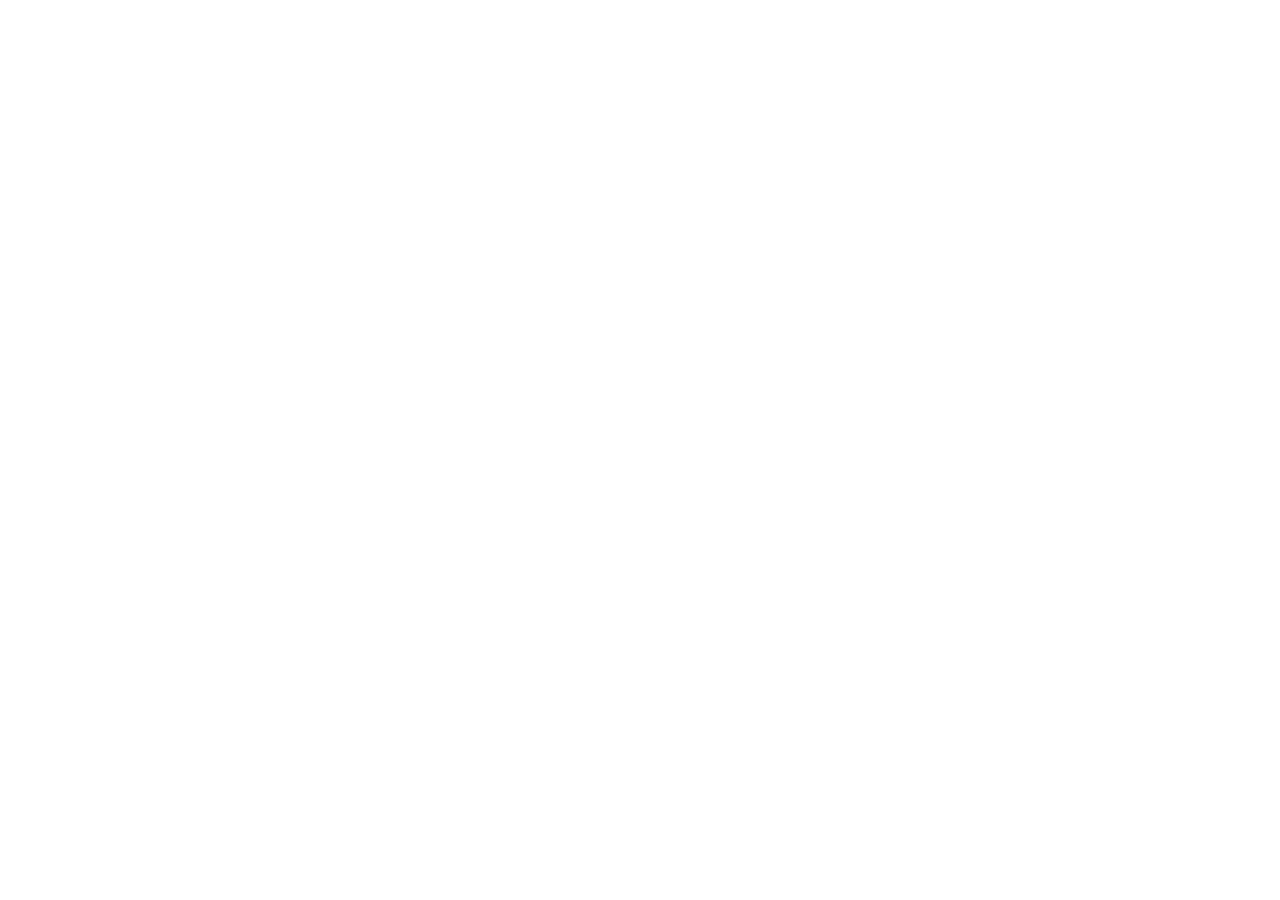
==== commit 3c69be2c: "Replace retired demo with redirects to trakswellhome.com" ====
--- a/akilli-ev-rehberi.html
+++ b/akilli-ev-rehberi.html
@@ -1 +1,10 @@
-<!doctype html><html lang="tr"><head><meta http-equiv="Content-Security-Policy" content="default-src 'self'; script-src 'self'; style-src 'self' 'unsafe-inline'; img-src 'self' data: blob:; font-src 'self'; connect-src 'self'; media-src 'self' data: blob:; frame-src 'none'; object-src 'none'; base-uri 'none'; form-action 'none'"><meta name="referrer" content="no-referrer"><meta http-equiv="X-DNS-Prefetch-Control" content="off"><link rel="stylesheet" href="fonts.css?v=20261101-local"><meta charset="utf-8"><meta name="viewport" content="width=device-width,initial-scale=1"><title>Akıllı Ev Kurulum Rehberi | Trakswell Home</title><meta name="description" content="Mevcut eve akıllı ev kurulumu, 3+1 ev planlama, fiyatı belirleyen unsurlar ve internet kesintisi hakkında Trakswell Home rehberi."><meta name="robots" content="index,follow,max-image-preview:large"><link rel="canonical" href="https://hvacarea-ui.github.io/trakswell-home-demo/akilli-ev-rehberi.html"><link rel="icon" href="icons/favicon.svg"><meta name="theme-color" content="#17191d"><style>*{box-sizing:border-box}body{margin:0;background:#f5f1e9;color:#202329;font:17px/1.75 "Red Hat Text",system-ui,sans-serif}header,footer{background:#17191d;color:#fff;padding:22px max(20px,calc((100% - 920px)/2))}header a,footer a{color:#edb75e}main{max-width:920px;margin:auto;padding:36px 22px}h1{font-size:clamp(2rem,5vw,3rem);line-height:1.2}h2{font-size:1.35rem;line-height:1.4}a{color:#775013;text-underline-offset:4px}a:focus-visible{outline:3px solid #ad791f;outline-offset:4px}section{border-top:1px solid #d9cfbf;padding:22px 0;scroll-margin-top:20px}nav li{margin:8px 0}.note{padding:18px;border:1px solid #d9cfbf;border-radius:12px}p{max-width:75ch}small{color:#68605a}.skip-link{position:fixed;top:8px;left:16px;transform:translateY(-160%);background:#e6ac54;color:#17191d;padding:12px;z-index:5}.skip-link:focus{transform:none}</style><meta property="og:type" content="article"><meta property="og:locale" content="tr_TR"><meta property="og:site_name" content="Trakswell Home"><meta property="og:title" content="Akıllı Ev Kurulum Rehberi | Trakswell Home"><meta property="og:description" content="Akıllı ev nedir, mevcut eve nasıl kurulur? 3+1 ev planlama, fiyatı belirleyen unsurlar ve teklif hazırlığı."><meta property="og:url" content="https://hvacarea-ui.github.io/trakswell-home-demo/akilli-ev-rehberi.html"><meta property="og:image" content="https://hvacarea-ui.github.io/trakswell-home-demo/trakswell-youtube-logo.png"></head><body><a class="skip-link" href="#rehber">İçeriğe geç</a><header><a href="./">TRAKSWELL HOME · Ana sayfa</a></header><main id="rehber" tabindex="-1"><p>Ankara merkezli · Türkiye genelinde proje ve kurulum</p><h1>Akıllı ev kurulum rehberi</h1><p>Bir akıllı ev projesine başlamadan önce kapsamı, uyumluluğu ve günlük ihtiyaçlarınızı netleştirin. Bu rehber, Trakswell Home hizmetlerini ve teklif öncesi değerlendirilecek başlıkları açıklar.</p><p><small>Son içerik güncellemesi: <time datetime="2026-11-01">1 Kasım 2026</time> · Hazırlayan: Trakswell Home</small></p><nav aria-label="Rehber içeriği"><ul><li><a href="#akilli-ev-nedir">Akıllı ev sistemi nedir?</a></li><li><a href="#soru-1">Trakswell Home hangi hizmetleri sunuyor?</a></li><li><a href="#soru-2">Mevcut bir eve akıllı ev sistemi kurulabilir mi?</a></li><li><a href="#soru-3">3+1 bir ev için neler planlanabilir?</a></li><li><a href="#soru-4">Akıllı ev kurulum fiyatını ne belirler?</a></li><li><a href="#soru-5">İnternet kesilince otomasyon çalışır mı?</a></li><li><a href="#soru-6">Sensör bildirimi ile otomatik önlem aynı şey mi?</a></li><li><a href="#soru-7">Teklif öncesinde hangi bilgileri hazırlamalıyım?</a></li><li><a href="#soru-8">3B demodaki tasarım gerçek uygulama projesi mi?</a></li></ul></nav><section id="akilli-ev-nedir"><h2>Akıllı ev sistemi nedir?</h2><p>Akıllı ev sistemi; aydınlatma, perde, iklimlendirme ve sensör gibi uyumlu cihazların tek bir kontrol düzeninde birlikte çalışmasıdır. Telefon veya duvar panelinden verilen komutlar, saat ayarları ya da sensör verileri belirlediğiniz senaryoları başlatabilir.</p><p>Örneğin “Evden çıkış” senaryosu seçili ışıkları kapatıp ısıtma hedefini değiştirebilir. Uzaktan bir lambayı açmak tek bir işlemdir; otomasyon ise belirlediğiniz koşula göre bir veya birden fazla işlemi yürütür. İşlevlerin yerel ağda mı, internet üzerinden mi çalışacağı kullanılan cihazlara ve kuruluma bağlıdır.</p><p>Trakswell Home yaklaşımını <a href="./#ev-demo">3B ev demosunda</a> deneyebilirsiniz. Demo gerçek cihaz çalıştırmaz; uygulama kapsamı evinizin tesisatı ve uyumlu cihazlarla belirlenir.</p></section><section id="soru-1"><h2>Trakswell Home hangi hizmetleri sunuyor?</h2><p>Trakswell Home, Ankara merkezli akıllı ev projelendirme ve kurulum hizmetleri sunar. Aydınlatma, motorlu perde, kombi ve klima kontrolü, uyumlu prizler ve güvenlik sensörleri evin ihtiyaçlarına göre birlikte planlanır. Çalışma kapsamı; ihtiyaç analizi, cihaz seçimi, montaj, senaryo ayarları ve kullanım eğitimini içerir. Türkiye genelindeki projelerde ulaşım ve kurulum takvimi ayrıca değerlendirilir.</p><p>Her proje için aynı cihaz listesi kullanılmaz. Mevcut tesisat, evdeki cihazların marka ve modelleri, odaların kullanımı ve müşterinin öncelikleri birlikte incelenir. Destek süresi, servis koşulları ve teslim edilecek kontrol ekranı teklif aşamasında yazılı olarak netleştirilmelidir.</p></section><section id="soru-2"><h2>Mevcut bir eve akıllı ev sistemi kurulabilir mi?</h2><p>Mevcut evlerde uygun cihazlarla otomasyon planlanabilir. Ancak her anahtarın, kombinin veya perdenin doğrudan uyumlu olduğu varsayılmaz. Anahtar kutusu derinliği, nötr hattı, elektrik tesisatı, ağ kapsaması ve cihaz modelleri keşifte kontrol edilir. Gerekli müdahalenin kapsamı bu incelemeyle belirlenir.</p><p>Başlangıçta bir salonun ışıkları ve bir günlük senaryo ele alınabilir. Diğer odalar sonradan eklenmek isteniyorsa merkez, ağ ve cihaz seçimi baştan bu büyümeye uygun değerlendirilmelidir. Kiralık evlerde sabit tesisat müdahaleleri için izin ve taşınma durumundaki uyumluluk ayrıca görüşülür.</p></section><section id="soru-3"><h2>3+1 bir ev için neler planlanabilir?</h2><p>Oda sayısı tek başına cihaz adedini belirlemez. Örneğin salon için aydınlatma ve perde senaryosu; yatak odaları için sıcaklık ve gece aydınlatması; antre için hareket algılama; mutfak ve banyo için su kaçağı bildirimi değerlendirilebilir. Bunlar örnek ihtiyaçlardır, hazır bir satış paketinin içeriği değildir.</p><p>Dubleks veya üç katlı evlerde katlar arası ağ kapsaması ve ortak kontrol önem kazanır. Balkon gibi alanlarda cihazın kullanım ortamına uygunluğu incelenir. Kapı, hol ve odalar arasındaki geçişler plan üzerinde gösterilerek sensörlerin konumu değerlendirilir.</p></section><section id="soru-4"><h2>Akıllı ev kurulum fiyatını ne belirler?</h2><p>Toplam maliyet; cihaz sayısı ve modeli, tesisat müdahalesi, perde motoru ihtiyacı, iklimlendirme uyumluluğu, ağ altyapısı, kurulum işçiliği ve istenen senaryolara göre değişir. Yalnızca metrekare üzerinden kesin fiyat vermek doğru bir kapsam oluşturmaz.</p><p>Teklifte cihaz bedellerini, montajı, yazılım veya panel kapsamını ve varsa uygulama ya da bulut aboneliklerini ayrı görmeyi isteyin. Vergi dahil toplam tutar, şehir dışı giderler, destek koşulları ve sonradan yapılacak değişiklikler yazılı olarak belirtilmelidir. Bu sitede sabit bir kurulum fiyatı veya tasarruf oranı taahhüdü verilmez.</p></section><section id="soru-5"><h2>İnternet kesilince otomasyon çalışır mı?</h2><p>Yerel çalışan bir merkez ve uyumlu cihazlarla bazı otomasyonlar internet bağlantısı olmadan sürdürülebilir. Buluta bağlı özellikler, ev dışından kontrol ve telefona uzaktan bildirim ise bağlantı gerektirebilir. Kesintide hangi işlevlerin devam edeceği seçilen sistem üzerinden kontrol edilmelidir.</p><p>Elektrik kesintisi, internet kesintisinden farklıdır. Yedek güç ve yeniden enerji geldiğindeki cihaz davranışları ayrıca planlanır. Fiziksel anahtarların çalışması da seçilen röleye ve bağlantı biçimine bağlıdır; tüm sistemler için aynı sonuç vaat edilmez.</p></section><section id="soru-6"><h2>Sensör bildirimi ile otomatik önlem aynı şey mi?</h2><p>Sensörün olayı algılaması, telefona bildirim gelmesi ve bir cihazın önlem alması farklı adımlardır. Örneğin su kaçağı sensörü uyarı verebilir; suyun otomatik kapanması için uygun vana ve kontrol altyapısı da gerekir. Bildirimin ulaşması, vananın gerçekten kapandığı anlamına gelmez.</p><p>Alarm ve vana uygulamaları uzman projelendirmesi gerektirir. Teslimde olayın algılanması, yapılacak işlem ve işlemin nasıl doğrulanacağı birlikte denenmelidir. Sitedeki örnek senaryolar bir güvenlik garantisi veya gerçek cihaz testi değildir.</p></section><section id="soru-7"><h2>Teklif öncesinde hangi bilgileri hazırlamalıyım?</h2><p>Oda sayısı, yaklaşık alan, kat sayısı, mevcut plan ve önceliklerinizi hazırlayın. Anahtar ve pano fotoğrafları, kombi ve klima marka-model bilgileri, perde durumu ve modemin yeri ön değerlendirmeye yardımcı olur. Kesin kapsam için yerinde keşif gerekebilir.</p><p>İsteklerinizi günlük kullanım üzerinden anlatın: eve gelince hangi ışıklar açılsın, film izlerken hangi perdeler kapansın, evden çıkarken hangi cihazlar kontrol edilsin? Böyle bir liste, cihaz adlarını bilmeden ihtiyaçlarınızı ifade etmenizi sağlar.</p></section><section id="soru-8"><h2>3B demodaki tasarım gerçek uygulama projesi mi?</h2><p>Hayır. Trakswell Home 3B demosu, oda ve cihaz tercihlerinizi keşfetmek için hazırlanmış etkileşimli bir önizlemedir. Gerçek cihazlara bağlı değildir. Plan üzerindeki ölçüler, yerleşimler ve gösterilen bildirimler uygulama projesi veya kurulum garantisi yerine geçmez.</p><p>Tasarımdaki tercihler keşif ve teklif görüşmesine başlangıç sağlar. Demodaki arayüzün aynısının teslim edilmesi otomatik olarak kapsama dahil değildir. Bu önizlemede form gönderimi kapalıdır; hazırladığınız özeti kopyalayabilir ve ev planınızı dosya olarak indirebilirsiniz.</p></section><p class="note"><a href="./#ev-demo">3B ev demosunu deneyin</a> · <a href="./#proje-secimleri">İhtiyaçlarınızı seçin</a> · <a href="https://www.youtube.com/@TrakswellHome">YouTube kanalımız</a></p></main><footer><a href="./#veri-bilgisi">Veri kullanımı</a> · Trakswell Home</footer><script type="application/ld+json">{"@context":"https://schema.org","@type":"WebPage","@id":"https://hvacarea-ui.github.io/trakswell-home-demo/akilli-ev-rehberi.html#page","url":"https://hvacarea-ui.github.io/trakswell-home-demo/akilli-ev-rehberi.html","name":"Akıllı Ev Kurulum Rehberi | Trakswell Home","inLanguage":"tr-TR","description":"Mevcut eve akıllı ev kurulumu, 3+1 planlama, maliyet unsurları ve teklif hazırlığı hakkında sorular ve yanıtlar.","isPartOf":{"@id":"https://hvacarea-ui.github.io/trakswell-home-demo/#website"},"publisher":{"@id":"https://hvacarea-ui.github.io/trakswell-home-demo/#business"},"dateModified":"2026-11-01"}</script></body></html>+<!doctype html>
+<html lang="tr"><head>
+<meta charset="utf-8"><meta name="viewport" content="width=device-width, initial-scale=1">
+<meta name="referrer" content="no-referrer">
+<title>Trakswell Home — Yeni adresimiz</title>
+<link rel="canonical" href="https://trakswellhome.com/akilli-ev-rehberi.html">
+<meta http-equiv="refresh" content="0;url=https://trakswellhome.com/akilli-ev-rehberi.html">
+<script>const target=new URL("https://trakswellhome.com/akilli-ev-rehberi.html");target.hash=window.location.hash;window.location.replace(target.href);</script>
+<style>body{max-width:42rem;margin:15vh auto;padding:1.5rem;background:#171b1e;color:#f5f1e9;font:18px/1.6 system-ui,sans-serif}a{color:#edb65f}a:focus-visible{outline:3px solid currentColor;outline-offset:6px}</style>
+</head><body><h1>Yeni adresimize taşındık.</h1><p>Trakswell Home artık kendi alan adında hizmet veriyor.</p><p><a href="https://trakswellhome.com/akilli-ev-rehberi.html">trakswellhome.com üzerinden devam edin →</a></p></body></html>
